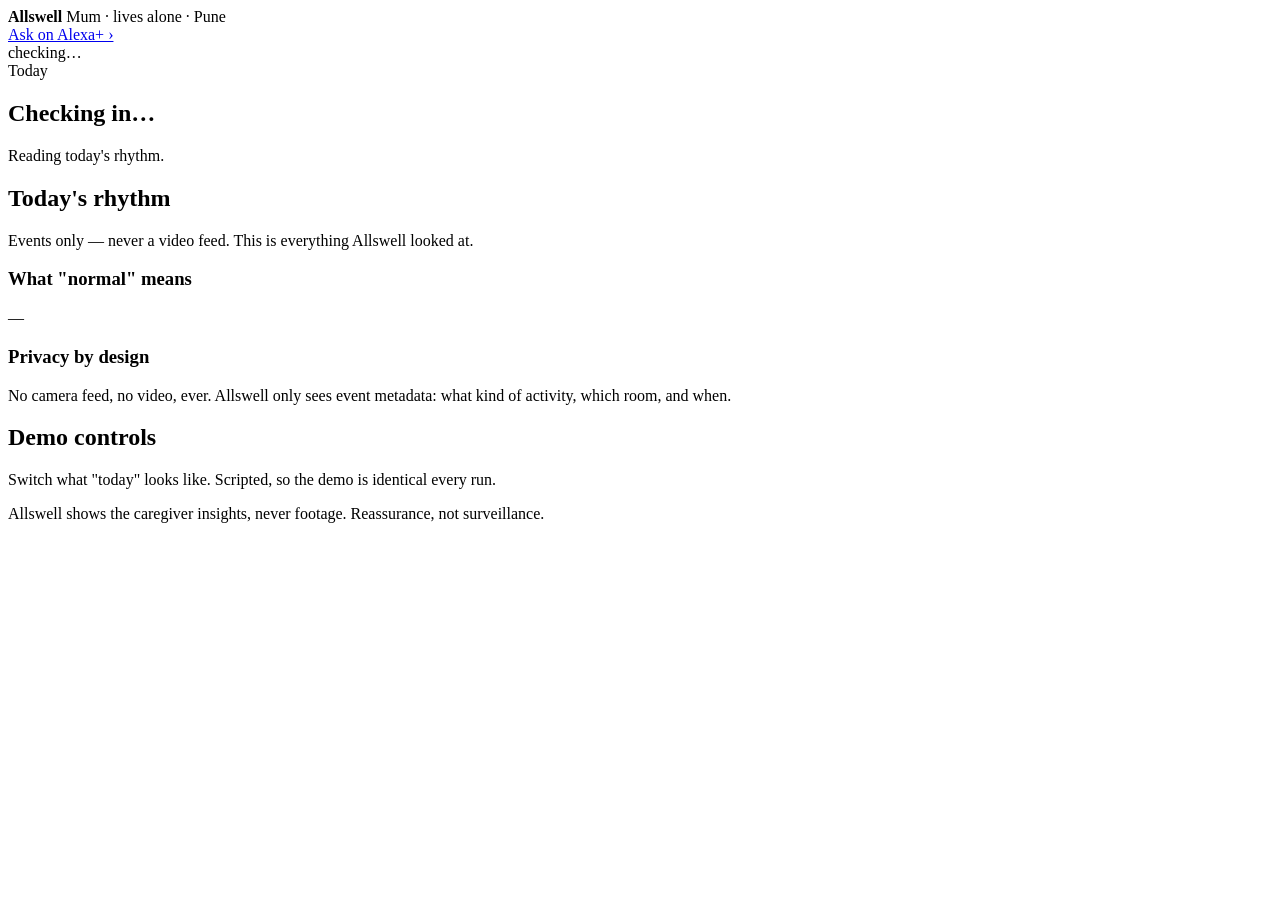
==== frontend/index.html @ eeb5b903 "Allswell: privacy-first care companion for the Alexa+ track Reads home-activity events (motion, pers" ====
<!doctype html>
<html lang="en">
<head>
<meta charset="utf-8">
<meta name="viewport" content="width=device-width, initial-scale=1, viewport-fit=cover">
<title>Allswell</title>
<link rel="stylesheet" href="https://fonts.googleapis.com/css2?family=Fraunces:ital,opsz,wght@0,9..144,400;0,9..144,600&family=IBM+Plex+Sans:wght@400;500;600&family=IBM+Plex+Mono:wght@400;500&display=swap">
<link rel="stylesheet" href="/static/styles.css">
</head>
<body>
  <header class="topbar">
    <div class="wrap bar">
      <div class="brand">
        <span class="mark" aria-hidden="true"></span>
        <div>
          <b>Allswell</b>
          <span class="sub">Mum · lives alone · Pune</span>
        </div>
      </div>
      <div class="bar-right">
        <a class="ask-link" href="/ask">Ask on Alexa+ ›</a>
        <div class="live" id="live">checking…</div>
      </div>
    </div>
  </header>

  <main class="wrap">
    <!-- Hero status: the whole product in one glance -->
    <section class="status" id="statusCard">
      <div class="status-eyebrow" id="statusEyebrow">Today</div>
      <h1 id="statusHeadline">Checking in…</h1>
      <p id="statusMessage" class="status-msg">Reading today's rhythm.</p>
      <div class="status-foot">
        <span class="src" id="digestSrc"></span>
        <button class="checkin" id="checkinBtn" hidden>Check in on Mum</button>
      </div>
      <p class="checked" id="checkedNote" hidden></p>
    </section>

    <!-- Anomalies, if any -->
    <section id="alertsSection" hidden>
      <h2 class="sec-title">What needs a look</h2>
      <div id="alerts" class="alerts"></div>
    </section>

    <!-- Today's rhythm timeline -->
    <section>
      <h2 class="sec-title">Today's rhythm</h2>
      <p class="sec-note">Events only — never a video feed. This is everything Allswell looked at.</p>
      <ol class="timeline" id="timeline"></ol>
    </section>

    <!-- Baseline + privacy -->
    <section class="grid2">
      <div class="panel">
        <h3>What "normal" means</h3>
        <p class="panel-note" id="baselineNote">—</p>
      </div>
      <div class="panel">
        <h3>Privacy by design</h3>
        <p class="panel-note">No camera feed, no video, ever. Allswell only sees event metadata: what kind of activity, which room, and when.</p>
      </div>
    </section>

    <!-- Demo controls -->
    <section class="demo">
      <h2 class="sec-title">Demo controls</h2>
      <p class="sec-note">Switch what "today" looks like. Scripted, so the demo is identical every run.</p>
      <div class="scenarios" id="scenarios"></div>
    </section>
  </main>

  <footer class="wrap foot">
    <p>Allswell shows the caregiver insights, never footage. Reassurance, not surveillance.</p>
  </footer>

  <script src="/static/app.js"></script>
</body>
</html>
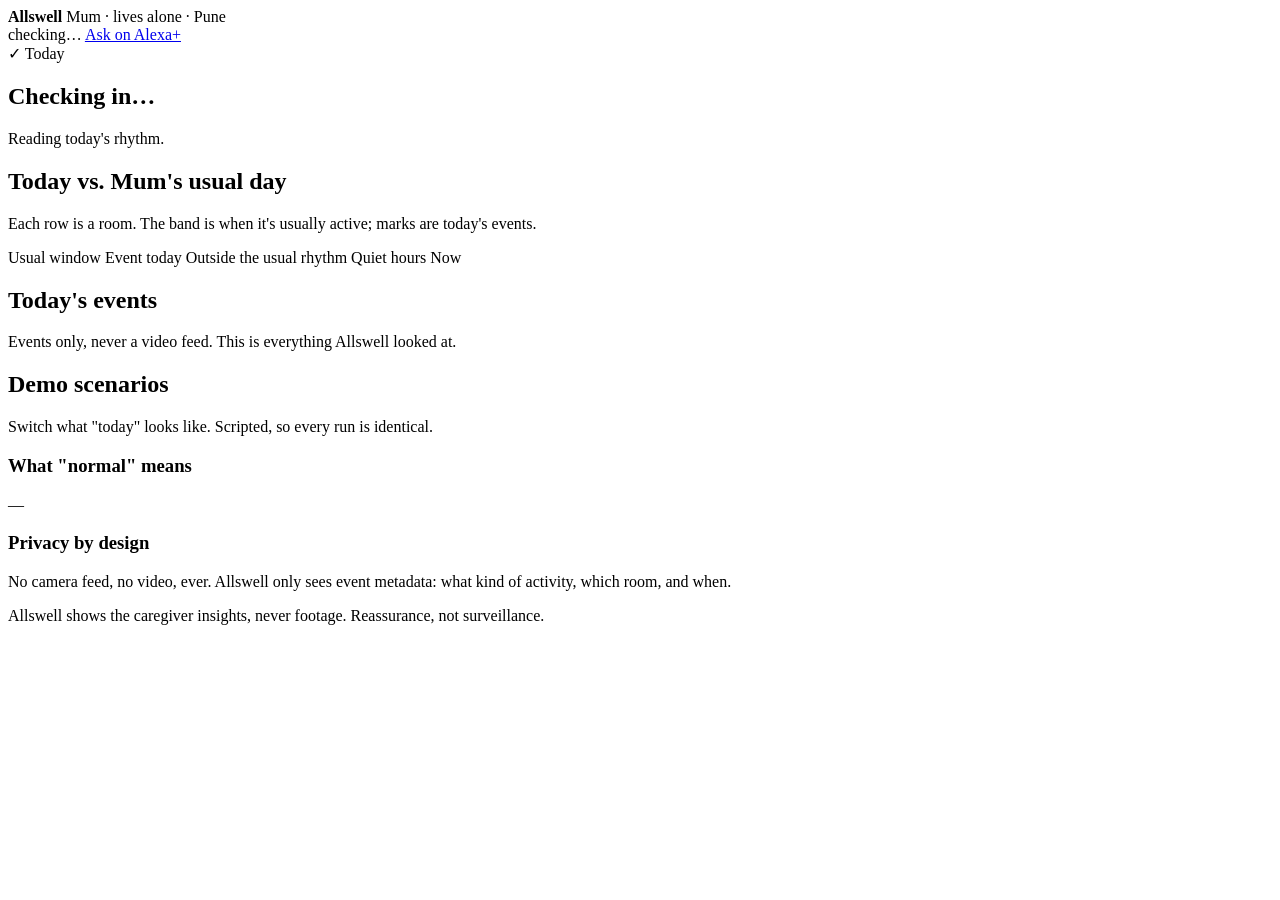
==== commit e58a4521: "UI: day-rhythm chart, polish, responsive layout - Dashboard: "Today vs. Mum's usual day" chart (usua" ====
--- a/frontend/index.html
+++ b/frontend/index.html
@@ -18,56 +18,74 @@
         </div>
       </div>
       <div class="bar-right">
-        <a class="ask-link" href="/ask">Ask on Alexa+ ›</a>
-        <div class="live" id="live">checking…</div>
+        <output class="live" id="live">checking…</output>
+        <a class="ask-link" href="/ask"><span class="ask-orb" aria-hidden="true"></span>Ask on Alexa+</a>
       </div>
     </div>
   </header>
 
-  <main class="wrap">
-    <!-- Hero status: the whole product in one glance -->
-    <section class="status" id="statusCard">
-      <div class="status-eyebrow" id="statusEyebrow">Today</div>
-      <h1 id="statusHeadline">Checking in…</h1>
-      <p id="statusMessage" class="status-msg">Reading today's rhythm.</p>
-      <div class="status-foot">
-        <span class="src" id="digestSrc"></span>
-        <button class="checkin" id="checkinBtn" hidden>Check in on Mum</button>
-      </div>
-      <p class="checked" id="checkedNote" hidden></p>
-    </section>
+  <div class="offline" id="offline" role="alert" hidden>Can't reach Allswell right now. Retrying…</div>
 
-    <!-- Anomalies, if any -->
-    <section id="alertsSection" hidden>
-      <h2 class="sec-title">What needs a look</h2>
-      <div id="alerts" class="alerts"></div>
-    </section>
+  <main class="wrap layout" id="main">
+    <div class="col-main">
+      <!-- Hero status: the whole product in one glance -->
+      <section class="status" id="statusCard" aria-live="polite">
+        <div class="status-top">
+          <span class="status-icon" id="statusIcon" aria-hidden="true">✓</span>
+          <span class="status-eyebrow" id="statusEyebrow">Today</span>
+        </div>
+        <h1 id="statusHeadline">Checking in…</h1>
+        <p id="statusMessage" class="status-msg">Reading today's rhythm.</p>
+        <div class="status-foot">
+          <button class="checkin" id="checkinBtn" hidden>Check in on Mum</button>
+          <span class="src" id="digestSrc"></span>
+        </div>
+        <p class="checked" id="checkedNote" hidden></p>
+      </section>
 
-    <!-- Today's rhythm timeline -->
-    <section>
-      <h2 class="sec-title">Today's rhythm</h2>
-      <p class="sec-note">Events only — never a video feed. This is everything Allswell looked at.</p>
-      <ol class="timeline" id="timeline"></ol>
-    </section>
+      <!-- Anomalies, if any -->
+      <section id="alertsSection" hidden>
+        <h2 class="sec-title">What needs a look</h2>
+        <div id="alerts" class="alerts"></div>
+      </section>
 
-    <!-- Baseline + privacy -->
-    <section class="grid2">
-      <div class="panel">
+      <!-- Day-rhythm chart: usual windows vs today's events -->
+      <section class="card">
+        <h2 class="sec-title">Today vs. Mum's usual day</h2>
+        <p class="sec-note">Each row is a room. The band is when it's usually active; marks are today's events.</p>
+        <div class="legend" aria-hidden="true">
+          <span><i class="lg-band"></i>Usual window</span>
+          <span><i class="lg-dot"></i>Event today</span>
+          <span><i class="lg-flag"></i>Outside the usual rhythm</span>
+          <span><i class="lg-quiet"></i>Quiet hours</span>
+          <span><i class="lg-now"></i>Now</span>
+        </div>
+        <figure class="rhythm" id="rhythm" aria-label="Day-rhythm chart: usual activity windows per room and today's events"></figure>
+      </section>
+
+      <!-- Today's events: the table view of the chart -->
+      <section class="card">
+        <h2 class="sec-title">Today's events</h2>
+        <p class="sec-note">Events only, never a video feed. This is everything Allswell looked at.</p>
+        <ol class="timeline" id="timeline"></ol>
+      </section>
+    </div>
+
+    <aside class="col-side">
+      <section class="card demo">
+        <h2 class="sec-title">Demo scenarios</h2>
+        <p class="sec-note">Switch what "today" looks like. Scripted, so every run is identical.</p>
+        <div class="scenarios" id="scenarios"></div>
+      </section>
+      <section class="panel">
         <h3>What "normal" means</h3>
         <p class="panel-note" id="baselineNote">—</p>
-      </div>
-      <div class="panel">
+      </section>
+      <section class="panel">
         <h3>Privacy by design</h3>
         <p class="panel-note">No camera feed, no video, ever. Allswell only sees event metadata: what kind of activity, which room, and when.</p>
-      </div>
-    </section>
-
-    <!-- Demo controls -->
-    <section class="demo">
-      <h2 class="sec-title">Demo controls</h2>
-      <p class="sec-note">Switch what "today" looks like. Scripted, so the demo is identical every run.</p>
-      <div class="scenarios" id="scenarios"></div>
-    </section>
+      </section>
+    </aside>
   </main>
 
   <footer class="wrap foot">
